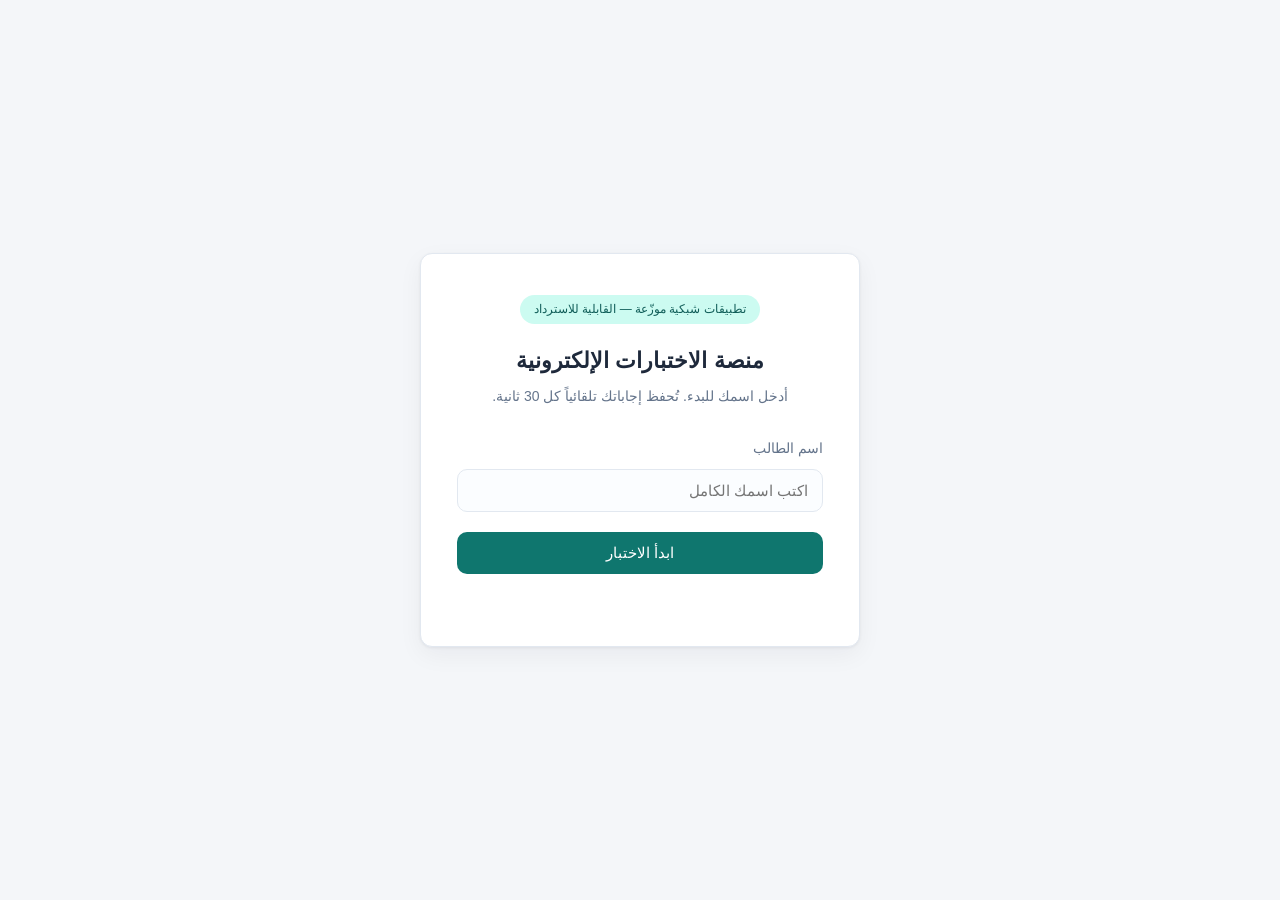
==== UI/index.html @ 99e1da8e "build project structure with database" ====
<!DOCTYPE html>
<html lang="ar" dir="rtl">
<head>
<meta charset="UTF-8" />
<meta name="viewport" content="width=device-width, initial-scale=1" />
<title>منصة الاختبارات الإلكترونية</title>
<style>
  :root {
    --bg: #f4f6f9;
    --surface: #ffffff;
    --border: #e2e8f0;
    --text: #1e293b;
    --muted: #64748b;
    --primary: #0f766e;
    --primary-soft: #ccfbf1;
    --primary-dark: #115e59;
    --accent: #1d4ed8;
    --ok: #15803d;
    --warn: #b45309;
    --err: #b91c1c;
    --radius: 12px;
    --shadow: 0 1px 3px rgba(15, 23, 42, .06), 0 8px 24px rgba(15, 23, 42, .05);
  }

  * { box-sizing: border-box; }

  body {
    margin: 0;
    background: var(--bg);
    color: var(--text);
    font-family: "Segoe UI", "Noto Sans Arabic", Tahoma, sans-serif;
    line-height: 1.7;
  }

  button { font-family: inherit; cursor: pointer; }
  .hidden { display: none !important; }

  /* ---------- Login screen ---------- */
  .login-wrap {
    min-height: 100vh;
    display: grid;
    place-items: center;
    padding: 24px;
  }
  .login-card {
    background: var(--surface);
    border: 1px solid var(--border);
    border-radius: var(--radius);
    box-shadow: var(--shadow);
    padding: 40px 36px;
    width: 100%;
    max-width: 440px;
    text-align: center;
  }
  .login-card h1 { font-size: 22px; margin: 0 0 6px; }
  .login-card p.sub { color: var(--muted); margin: 0 0 28px; font-size: 14px; }
  .badge-course {
    display: inline-block;
    background: var(--primary-soft);
    color: var(--primary-dark);
    border-radius: 999px;
    padding: 4px 14px;
    font-size: 12px;
    margin-bottom: 18px;
  }
  label.field { display: block; text-align: right; font-size: 14px; margin-bottom: 8px; color: var(--muted); }
  input[type="text"] {
    width: 100%;
    padding: 12px 14px;
    border: 1px solid var(--border);
    border-radius: 10px;
    font-size: 15px;
    font-family: inherit;
    background: #fbfdff;
    color: var(--text);
  }
  input[type="text"]:focus { outline: 2px solid var(--primary); outline-offset: 1px; border-color: transparent; }

  .btn {
    border: 1px solid transparent;
    border-radius: 10px;
    padding: 11px 20px;
    font-size: 15px;
    background: var(--primary);
    color: #fff;
    transition: background .15s ease, opacity .15s ease;
  }
  .btn:hover { background: var(--primary-dark); }
  .btn:disabled { opacity: .55; cursor: not-allowed; }
  .btn-block { width: 100%; margin-top: 20px; }
  .btn-ghost { background: var(--surface); color: var(--text); border-color: var(--border); }
  .btn-ghost:hover { background: #f1f5f9; }
  .btn-danger { background: #be123c; }
  .btn-danger:hover { background: #9f1239; }

  .form-error { color: var(--err); font-size: 13px; margin-top: 14px; min-height: 18px; }

  /* ---------- Page header ---------- */
  header.topbar {
    background: var(--surface);
    border-bottom: 1px solid var(--border);
    padding: 12px 24px;
    display: flex;
    align-items: center;
    gap: 16px;
    flex-wrap: wrap;
    position: sticky;
    top: 0;
    z-index: 10;
  }
  .topbar .title { font-weight: 700; font-size: 16px; }
  .topbar .who { color: var(--muted); font-size: 13px; }
  .topbar .spacer { flex: 1; }

  .timer {
    font-variant-numeric: tabular-nums;
    font-size: 18px;
    font-weight: 700;
    background: var(--primary-soft);
    color: var(--primary-dark);
    padding: 6px 16px;
    border-radius: 999px;
    letter-spacing: .5px;
  }
  .timer.warn { background: #fef3c7; color: var(--warn); }
  .timer.danger { background: #fee2e2; color: var(--err); }

  .save-status {
    font-size: 13px;
    padding: 6px 14px;
    border-radius: 999px;
    background: #f1f5f9;
    color: var(--muted);
    white-space: nowrap;
  }
  .save-status.saving { background: #eff6ff; color: var(--accent); }
  .save-status.saved  { background: #dcfce7; color: var(--ok); }
  .save-status.error  { background: #fee2e2; color: var(--err); }

  /* ---------- Exam layout ---------- */
  .layout {
    max-width: 1080px;
    margin: 24px auto;
    padding: 0 24px 48px;
    display: grid;
    grid-template-columns: 260px 1fr;
    gap: 24px;
    align-items: start;
  }
  .panel {
    background: var(--surface);
    border: 1px solid var(--border);
    border-radius: var(--radius);
    box-shadow: var(--shadow);
    padding: 22px;
  }
  .sidebar h3 { margin: 0 0 14px; font-size: 14px; color: var(--muted); font-weight: 600; }
  .nav-grid {
    display: grid;
    grid-template-columns: repeat(5, 1fr);
    gap: 8px;
  }
  .nav-btn {
    aspect-ratio: 1;
    border: 1px solid var(--border);
    background: #f8fafc;
    color: var(--muted);
    border-radius: 8px;
    font-size: 14px;
    font-weight: 600;
    display: grid;
    place-items: center;
  }
  .nav-btn:hover { border-color: var(--primary); }
  .nav-btn.answered { background: var(--primary-soft); color: var(--primary-dark); border-color: #99f6e4; }
  .nav-btn.current { outline: 2px solid var(--primary); outline-offset: 1px; }

  .legend { margin-top: 16px; font-size: 12.5px; color: var(--muted); display: grid; gap: 6px; }
  .legend span { display: flex; align-items: center; gap: 8px; }
  .dot { width: 12px; height: 12px; border-radius: 4px; border: 1px solid var(--border); display: inline-block; }
  .dot.answered { background: var(--primary-soft); border-color: #99f6e4; }
  .dot.empty { background: #f8fafc; }

  .progress-line { margin-top: 18px; font-size: 13px; color: var(--muted); }
  .bar { height: 6px; background: #eef2f7; border-radius: 999px; overflow: hidden; margin-top: 8px; }
  .bar > i { display: block; height: 100%; background: var(--primary); width: 0; transition: width .25s ease; }

  .q-head { display: flex; justify-content: space-between; align-items: baseline; margin-bottom: 10px; }
  .q-counter { font-size: 13px; color: var(--muted); }
  .q-text { font-size: 19px; font-weight: 600; margin: 0 0 22px; }

  .options { display: grid; gap: 10px; }
  .option {
    display: flex;
    align-items: center;
    gap: 12px;
    border: 1px solid var(--border);
    border-radius: 10px;
    padding: 13px 16px;
    background: #fcfdfe;
    cursor: pointer;
    transition: border-color .15s ease, background .15s ease;
  }
  .option:hover { border-color: var(--primary); background: #f8fffe; }
  .option input { accent-color: var(--primary); width: 17px; height: 17px; cursor: pointer; }
  .option .key {
    width: 26px; height: 26px;
    border-radius: 7px;
    background: #eef2f7;
    color: var(--muted);
    display: grid; place-items: center;
    font-size: 13px; font-weight: 700;
  }
  .option.selected { border-color: var(--primary); background: #f0fdfa; }
  .option.selected .key { background: var(--primary); color: #fff; }

  .q-actions {
    display: flex;
    gap: 10px;
    margin-top: 26px;
    padding-top: 20px;
    border-top: 1px solid var(--border);
    flex-wrap: wrap;
  }
  .q-actions .spacer { flex: 1; }

  /* ---------- Result ---------- */
  .result-wrap { min-height: 100vh; display: grid; place-items: center; padding: 24px; }
  .result-card { max-width: 460px; width: 100%; text-align: center; }
  .score-ring {
    width: 150px; height: 150px;
    margin: 8px auto 18px;
    border-radius: 50%;
    display: grid; place-items: center;
    background: conic-gradient(var(--primary) var(--pct, 0%), #eef2f7 0);
  }
  .score-ring > div {
    width: 118px; height: 118px;
    background: var(--surface);
    border-radius: 50%;
    display: grid; place-items: center;
    font-size: 30px; font-weight: 700;
    color: var(--primary-dark);
  }
  .result-lines { color: var(--muted); font-size: 14.5px; display: grid; gap: 4px; margin-bottom: 24px; }
  .result-lines b { color: var(--text); }

  .toast {
    position: fixed;
    bottom: 22px;
    inset-inline-start: 22px;
    background: #0f172a;
    color: #fff;
    padding: 11px 18px;
    border-radius: 10px;
    font-size: 14px;
    opacity: 0;
    transform: translateY(8px);
    transition: opacity .2s ease, transform .2s ease;
    pointer-events: none;
    z-index: 50;
  }
  .toast.show { opacity: .95; transform: translateY(0); }

  @media (max-width: 820px) {
    .layout { grid-template-columns: 1fr; }
    .sidebar { order: 2; }
  }
</style>
</head>
<body>

<!-- ============ 1) Login screen ============ -->
<section id="screen-login" class="login-wrap">
  <div class="login-card">
    <div class="badge-course">تطبيقات شبكية موزّعة — القابلية للاسترداد</div>
    <h1>منصة الاختبارات الإلكترونية</h1>
    <p class="sub">أدخل اسمك للبدء. تُحفظ إجاباتك تلقائياً كل 30 ثانية.</p>

    <label class="field" for="student-name">اسم الطالب</label>
    <input type="text" id="student-name" placeholder="اكتب اسمك الكامل" autocomplete="off" />

    <button class="btn btn-block" id="btn-start">ابدأ الاختبار</button>
    <div class="form-error" id="login-error"></div>
  </div>
</section>

<!-- ============ 2) Exam screen ============ -->
<section id="screen-exam" class="hidden">
  <header class="topbar">
    <span class="title" id="exam-title">الاختبار</span>
    <span class="who" id="exam-student"></span>
    <span class="spacer"></span>
    <span class="save-status" id="save-status">— لم يبدأ الحفظ بعد</span>
    <span class="timer" id="timer">--:--</span>
  </header>

  <div class="layout">
    <aside class="panel sidebar">
      <h3>الأسئلة</h3>
      <div class="nav-grid" id="nav-grid"></div>
      <div class="legend">
        <span><i class="dot answered"></i> سؤال مُجاب</span>
        <span><i class="dot empty"></i> سؤال بلا إجابة</span>
      </div>
      <div class="progress-line">
        <span id="progress-text">0 من 0</span>
        <div class="bar"><i id="progress-bar"></i></div>
      </div>
      <button class="btn btn-ghost btn-block" id="btn-save-now">حفظ الآن</button>
    </aside>

    <main class="panel">
      <div class="q-head">
        <span class="q-counter" id="q-counter"></span>
      </div>
      <h2 class="q-text" id="q-text"></h2>
      <div class="options" id="options"></div>

      <div class="q-actions">
        <button class="btn btn-ghost" id="btn-prev">→ السابق</button>
        <button class="btn btn-ghost" id="btn-next">التالي ←</button>
        <span class="spacer"></span>
        <button class="btn btn-danger" id="btn-submit">تسليم الاختبار</button>
      </div>
    </main>
  </div>
</section>

<!-- ============ 3) Result screen ============ -->
<section id="screen-result" class="hidden result-wrap">
  <div class="panel result-card">
    <h1 style="font-size:20px;margin:0 0 4px;">تم تسليم الاختبار</h1>
    <p class="sub" style="color:var(--muted);margin:0 0 18px;font-size:14px;" id="result-student"></p>

    <div class="score-ring" id="score-ring"><div id="score-value">0%</div></div>

    <div class="result-lines">
      <span>الإجابات الصحيحة: <b id="res-correct">0</b> من <b id="res-total">0</b></span>
      <span>عدد الأسئلة المُجابة: <b id="res-answered">0</b></span>
      <span>وقت التسليم: <b id="res-time">—</b></span>
    </div>

    <button class="btn btn-ghost btn-block" id="btn-restart">العودة إلى البداية</button>
  </div>
</section>

<div class="toast" id="toast"></div>

<script>
/* =========================================================================
   منصة الاختبارات — المرحلة الأولى
   الحفظ التلقائي (Auto-Save) + ذاكرة محليّة + استعادة الإجابات بعد الانقطاع
   ========================================================================= */

const API_BASE      = '/api/v1';
const EXAM_ID       = 1;
const ATTEMPT_ID    = 1;
const AUTOSAVE_MS   = 30000;   // autosave every 30 seconds
const LS_KEY        = `exam_platform_attempt_${ATTEMPT_ID}`;

/* In-memory application state */
const state = {
  exam: null,
  index: 0,
  /* question_id -> { value: 'a'|'b'|'c'|'d', version: number, synced: boolean } */
  answers: {},
  studentName: '',
  deadline: null,      // timestamp (ms) of the exam deadline
  timerId: null,
  autosaveId: null,
  saving: false,
  submitted: false,
};

/* ---------------------- Helpers ---------------------- */

const $ = (id) => document.getElementById(id);

function showScreen(name) {
  ['login', 'exam', 'result'].forEach((s) => {
    $(`screen-${s}`).classList.toggle('hidden', s !== name);
  });
}

let toastTimer = null;
function toast(message) {
  const el = $('toast');
  el.textContent = message;
  el.classList.add('show');
  clearTimeout(toastTimer);
  toastTimer = setTimeout(() => el.classList.remove('show'), 2600);
}

async function api(path, options = {}) {
  const res = await fetch(path, {
    headers: { 'Content-Type': 'application/json' },
    ...options,
  });
  if (!res.ok) {
    let detail = `HTTP ${res.status}`;
    try { detail = (await res.json()).detail || detail; } catch (_) {}
    const err = new Error(detail);
    err.status = res.status;
    throw err;
  }
  return res.json();
}

/* ---------------------- Local cache ----------------------
   An immediate backup in the browser: if the network drops or the browser is
   closed suddenly, the answers stay stored locally and are sent to the server
   on the first successful connection.                                        */

function saveLocal() {
  try {
    localStorage.setItem(LS_KEY, JSON.stringify({
      answers: state.answers,
      studentName: state.studentName,
      deadline: state.deadline,
      savedAt: Date.now(),
    }));
  } catch (_) { /* the browser may block storage — we do not fail the exam over that */ }
}

function loadLocal() {
  try {
    return JSON.parse(localStorage.getItem(LS_KEY) || 'null');
  } catch (_) { return null; }
}

function clearLocal() {
  try { localStorage.removeItem(LS_KEY); } catch (_) {}
}

/* ---------------------- Save status indicator ---------------------- */

function setSaveStatus(kind, text) {
  const el = $('save-status');
  el.className = `save-status ${kind}`;
  el.textContent = text;
}

function pendingAnswers() {
  return Object.entries(state.answers)
    .filter(([, a]) => !a.synced && a.value)
    .map(([qid, a]) => ({
      question_id: Number(qid),
      selected_answer: a.value,
      version: a.version,
    }));
}

/* ---------------------- Autosave ---------------------- */

async function syncAnswers({ silent = false } = {}) {
  if (state.saving || state.submitted) return true;

  const payload = pendingAnswers();
  if (payload.length === 0) {
    if (!silent) setSaveStatus('saved', '✓ كل الإجابات محفوظة');
    return true;
  }

  state.saving = true;
  setSaveStatus('saving', '⏳ جاري الحفظ...');

  /* Capture the version sent for each question so an answer edited mid-request is not marked as saved */
  const sentVersions = Object.fromEntries(payload.map((a) => [a.question_id, a.version]));

  try {
    const res = await api(`${API_BASE}/attempts/${ATTEMPT_ID}/save`, {
      method: 'POST',
      body: JSON.stringify({ attempt_id: ATTEMPT_ID, answers: payload }),
    });

    for (const [qid, version] of Object.entries(sentVersions)) {
      const local = state.answers[qid];
      if (local && local.version === version) local.synced = true;
    }
    saveLocal();

    const time = new Date(res.server_time).toLocaleTimeString('ar-SY', {
      hour: '2-digit', minute: '2-digit', second: '2-digit',
    });
    setSaveStatus('saved', `✓ تم الحفظ (${res.saved_count}) — ${time}`);
    return true;
  } catch (err) {
    setSaveStatus('error', `⚠ فشل الحفظ — ${payload.length} إجابة بانتظار الإرسال`);
    console.warn('فشل الحفظ التلقائي:', err.message);
    return false;
  } finally {
    state.saving = false;
  }
}

function startAutoSave() {
  clearInterval(state.autosaveId);
  state.autosaveId = setInterval(() => syncAnswers({ silent: true }), AUTOSAVE_MS);
}

/* One last send attempt when the tab is closed or the page is refreshed */
function flushOnExit() {
  const payload = pendingAnswers();
  if (payload.length === 0 || state.submitted) return;
  const body = new Blob(
    [JSON.stringify({ attempt_id: ATTEMPT_ID, answers: payload })],
    { type: 'application/json' }
  );
  navigator.sendBeacon(`${API_BASE}/attempts/${ATTEMPT_ID}/save`, body);
}

/* ---------------------- Loading the exam and restoring answers ---------------------- */

async function startExam() {
  const name = $('student-name').value.trim();
  if (!name) {
    $('login-error').textContent = 'الرجاء إدخال اسم الطالب.';
    return;
  }

  const btn = $('btn-start');
  btn.disabled = true;
  btn.textContent = 'جاري التحضير...';
  $('login-error').textContent = '';

  try {
    /* One call: seeds the demo data if needed, stores the name, returns the ids */
    const session = await api(`${API_BASE}/students/demo-login`, {
      method: 'POST',
      body: JSON.stringify({ name }),
    });
    state.exam = await api(`${API_BASE}/exams/${session.exam_id}`);
    state.studentName = session.student_name;

    const cached = loadLocal();
    state.answers = (cached && cached.answers) || {};

    /* Restore the answers from the server and merge them with the local copy */
    let serverState = null;
    try {
      serverState = await api(`${API_BASE}/attempts/${ATTEMPT_ID}/answers`);
      mergeServerAnswers(serverState.answers);
    } catch (err) {
      toast('تعذّر جلب الإجابات من الخادم — تم استخدام النسخة المحليّة.');
    }

    /* If the attempt was already submitted, show the result straight away */
    if (serverState && serverState.is_submitted) {
      const result = await api(`${API_BASE}/attempts/${ATTEMPT_ID}/result`);
      clearLocal();
      showResult(result);
      return;
    }

    /* Timer: fix the deadline once and store it, so refreshing no longer grants extra time */
    state.deadline = (cached && cached.deadline)
      || Date.now() + state.exam.duration_minutes * 60000;

    saveLocal();
    renderExam();
    showScreen('exam');
    startTimer();
    startAutoSave();

    const restored = Object.keys(state.answers).length;
    if (restored > 0) toast(`تمت استعادة ${restored} إجابة محفوظة.`);

    /* If local answers never reached the server, send them immediately */
    if (pendingAnswers().length > 0) syncAnswers();
    else setSaveStatus('saved', '✓ كل الإجابات محفوظة');
  } catch (err) {
    $('login-error').textContent = `تعذّر بدء الاختبار: ${err.message}`;
  } finally {
    btn.disabled = false;
    btn.textContent = 'ابدأ الاختبار';
  }
}

/* Merge server answers with the local ones: the newer version wins (higher version number) */
function mergeServerAnswers(serverAnswers) {
  for (const remote of serverAnswers) {
    if (!remote.selected_answer) continue;
    const local = state.answers[remote.question_id];
    if (!local || remote.version > local.version) {
      state.answers[remote.question_id] = {
        value: remote.selected_answer,
        version: remote.version,
        synced: true,
      };
    } else if (local.version === remote.version && local.value === remote.selected_answer) {
      local.synced = true;   // identical: no need to resend
    }
  }
}

/* ---------------------- Countdown timer ---------------------- */

function startTimer() {
  clearInterval(state.timerId);
  tickTimer();
  state.timerId = setInterval(tickTimer, 1000);
}

function tickTimer() {
  const remaining = Math.max(0, state.deadline - Date.now());
  const totalSeconds = Math.floor(remaining / 1000);
  const minutes = String(Math.floor(totalSeconds / 60)).padStart(2, '0');
  const seconds = String(totalSeconds % 60).padStart(2, '0');

  const el = $('timer');
  el.textContent = `${minutes}:${seconds}`;
  el.className = 'timer' + (totalSeconds <= 60 ? ' danger' : totalSeconds <= 300 ? ' warn' : '');

  if (remaining === 0) {
    clearInterval(state.timerId);
    toast('انتهى الوقت — يجري التسليم التلقائي.');
    submitExam({ auto: true });
  }
}

/* ---------------------- Rendering the questions ---------------------- */

function renderExam() {
  $('exam-title').textContent = state.exam.title;
  $('exam-student').textContent = `— ${state.studentName}`;
  renderNav();
  renderQuestion();
}

function renderNav() {
  const grid = $('nav-grid');
  grid.innerHTML = '';
  state.exam.questions.forEach((q, i) => {
    const btn = document.createElement('button');
    btn.className = 'nav-btn';
    btn.textContent = i + 1;
    if (state.answers[q.id] && state.answers[q.id].value) btn.classList.add('answered');
    if (i === state.index) btn.classList.add('current');
    btn.addEventListener('click', () => { state.index = i; renderQuestion(); renderNav(); });
    grid.appendChild(btn);
  });

  const total = state.exam.questions.length;
  const answered = state.exam.questions.filter((q) => state.answers[q.id]?.value).length;
  $('progress-text').textContent = `أجبت عن ${answered} من ${total}`;
  $('progress-bar').style.width = `${total ? (answered / total) * 100 : 0}%`;
}

function renderQuestion() {
  const questions = state.exam.questions;
  const q = questions[state.index];

  $('q-counter').textContent = `السؤال ${state.index + 1} من ${questions.length}`;
  $('q-text').textContent = q.text;

  const box = $('options');
  box.innerHTML = '';
  const current = state.answers[q.id]?.value;

  for (const key of ['a', 'b', 'c', 'd']) {
    const label = document.createElement('label');
    label.className = 'option' + (current === key ? ' selected' : '');

    const radio = document.createElement('input');
    radio.type = 'radio';
    radio.name = `q_${q.id}`;
    radio.value = key;
    radio.checked = current === key;
    radio.addEventListener('change', () => selectAnswer(q.id, key));

    const badge = document.createElement('span');
    badge.className = 'key';
    badge.textContent = { a: 'أ', b: 'ب', c: 'ج', d: 'د' }[key];

    const text = document.createElement('span');
    text.textContent = q.options[key];

    label.append(radio, badge, text);
    box.appendChild(label);
  }

  $('btn-prev').disabled = state.index === 0;
  $('btn-next').disabled = state.index === questions.length - 1;
}

/* Selecting an answer: bump the version number and mark it unsaved until it reaches the server */
function selectAnswer(questionId, value) {
  const previous = state.answers[questionId];
  state.answers[questionId] = {
    value,
    version: (previous?.version || 0) + 1,
    synced: false,
  };
  saveLocal();
  setSaveStatus('', `● ${pendingAnswers().length} إجابة بانتظار الحفظ`);
  renderQuestion();
  renderNav();
}

/* ---------------------- Submission and result ---------------------- */

async function submitExam({ auto = false } = {}) {
  if (state.submitted) return;

  const total = state.exam.questions.length;
  const answered = state.exam.questions.filter((q) => state.answers[q.id]?.value).length;

  if (!auto) {
    const message = answered < total
      ? `لم تُجب عن ${total - answered} سؤال. هل تريد التسليم على أي حال؟`
      : 'هل تريد تسليم الاختبار؟';
    if (!confirm(message)) return;
  }

  const btn = $('btn-submit');
  btn.disabled = true;
  btn.textContent = 'جاري التسليم...';

  /* Do not submit before making sure the latest answers reached the server */
  const flushed = await syncAnswers();
  if (!flushed && !confirm('تعذّر حفظ بعض الإجابات. المتابعة قد تُفقدها — هل تريد التسليم؟')) {
    btn.disabled = false;
    btn.textContent = 'تسليم الاختبار';
    return;
  }

  try {
    const result = await api(`${API_BASE}/attempts/${ATTEMPT_ID}/submit`, { method: 'POST' });
    state.submitted = true;
    clearInterval(state.timerId);
    clearInterval(state.autosaveId);
    clearLocal();
    showResult(result);
  } catch (err) {
    toast(`تعذّر التسليم: ${err.message}`);
    btn.disabled = false;
    btn.textContent = 'تسليم الاختبار';
  }
}

function showResult(result) {
  state.submitted = true;
  $('result-student').textContent = state.studentName ? `الطالب: ${state.studentName}` : '';
  $('res-correct').textContent = result.correct_count;
  $('res-total').textContent = result.total_questions;
  $('res-answered').textContent = result.answered_count;
  $('res-time').textContent = result.finished_at
    ? new Date(result.finished_at).toLocaleString('ar-SY')
    : '—';

  $('score-value').textContent = `${result.percentage}%`;
  $('score-ring').style.setProperty('--pct', `${result.percentage}%`);

  showScreen('result');
}

/* ---------------------- Event wiring ---------------------- */

$('btn-start').addEventListener('click', startExam);
$('student-name').addEventListener('keydown', (e) => { if (e.key === 'Enter') startExam(); });

$('btn-prev').addEventListener('click', () => {
  if (state.index > 0) { state.index--; renderQuestion(); renderNav(); }
});
$('btn-next').addEventListener('click', () => {
  if (state.index < state.exam.questions.length - 1) { state.index++; renderQuestion(); renderNav(); }
});

$('btn-save-now').addEventListener('click', () => syncAnswers());
$('btn-submit').addEventListener('click', () => submitExam());
$('btn-restart').addEventListener('click', () => location.reload());

/* Network signals: resume saving as soon as the connection is back */
window.addEventListener('online', () => {
  toast('عاد الاتصال — تجري إعادة المزامنة.');
  syncAnswers();
});
window.addEventListener('offline', () => {
  setSaveStatus('error', '⚠ لا يوجد اتصال — الإجابات محفوظة محليّاً');
});

/* Save when the page is hidden or closed */
document.addEventListener('visibilitychange', () => {
  if (document.visibilityState === 'hidden') flushOnExit();
});
window.addEventListener('pagehide', flushOnExit);

/* Restore the student name if one exists from a previous session */
const cachedStart = loadLocal();
if (cachedStart && cachedStart.studentName) {
  $('student-name').value = cachedStart.studentName;
}
</script>
</body>
</html>
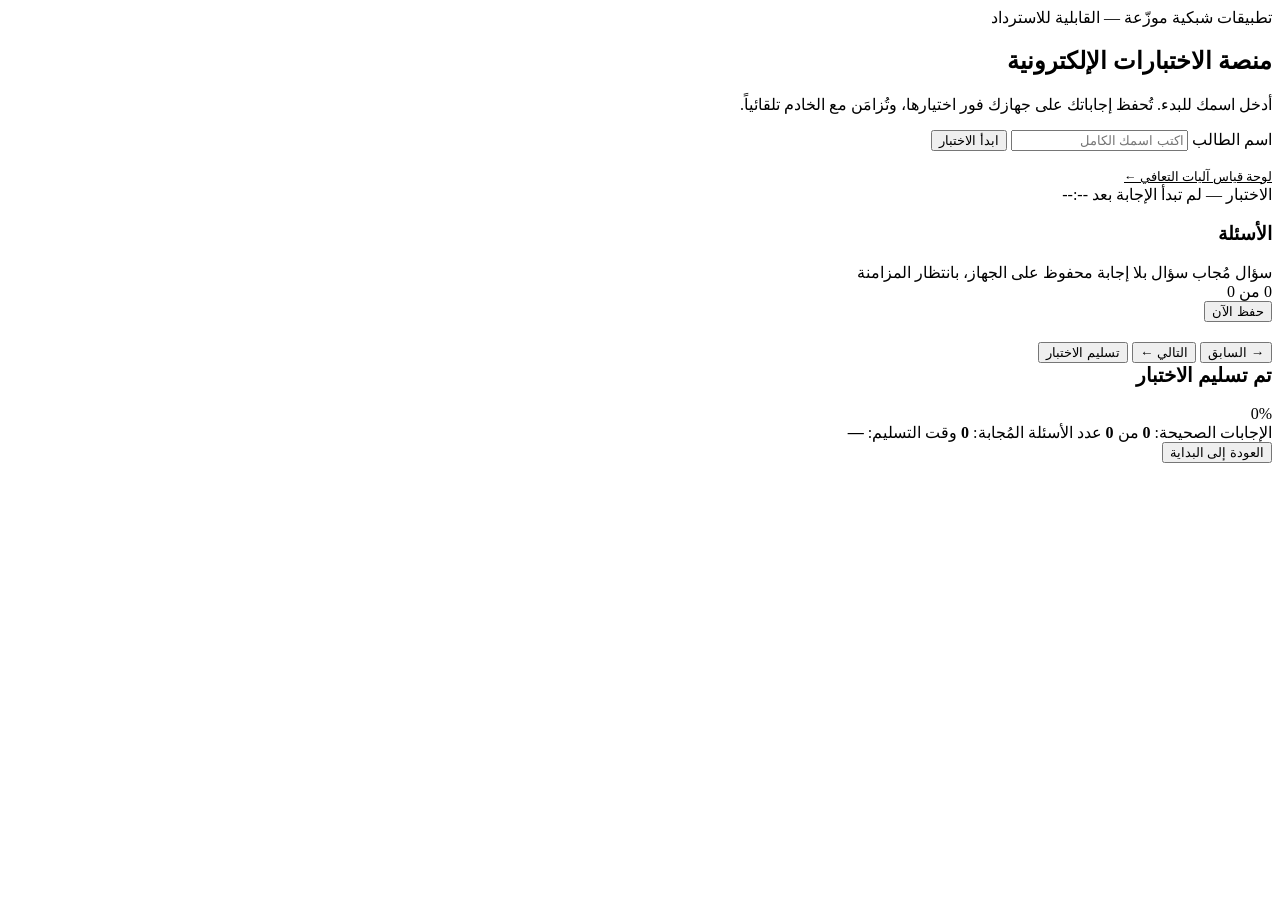
==== commit 7ed5b0f6: "new UI edits" ====
--- a/UI/index.html
+++ b/UI/index.html
@@ -4,269 +4,13 @@
 <meta charset="UTF-8" />
 <meta name="viewport" content="width=device-width, initial-scale=1" />
 <title>منصة الاختبارات الإلكترونية</title>
-<style>
-  :root {
-    --bg: #f4f6f9;
-    --surface: #ffffff;
-    --border: #e2e8f0;
-    --text: #1e293b;
-    --muted: #64748b;
-    --primary: #0f766e;
-    --primary-soft: #ccfbf1;
-    --primary-dark: #115e59;
-    --accent: #1d4ed8;
-    --ok: #15803d;
-    --warn: #b45309;
-    --err: #b91c1c;
-    --radius: 12px;
-    --shadow: 0 1px 3px rgba(15, 23, 42, .06), 0 8px 24px rgba(15, 23, 42, .05);
-  }
 
-  * { box-sizing: border-box; }
-
-  body {
-    margin: 0;
-    background: var(--bg);
-    color: var(--text);
-    font-family: "Segoe UI", "Noto Sans Arabic", Tahoma, sans-serif;
-    line-height: 1.7;
-  }
-
-  button { font-family: inherit; cursor: pointer; }
-  .hidden { display: none !important; }
-
-  /* ---------- Login screen ---------- */
-  .login-wrap {
-    min-height: 100vh;
-    display: grid;
-    place-items: center;
-    padding: 24px;
-  }
-  .login-card {
-    background: var(--surface);
-    border: 1px solid var(--border);
-    border-radius: var(--radius);
-    box-shadow: var(--shadow);
-    padding: 40px 36px;
-    width: 100%;
-    max-width: 440px;
-    text-align: center;
-  }
-  .login-card h1 { font-size: 22px; margin: 0 0 6px; }
-  .login-card p.sub { color: var(--muted); margin: 0 0 28px; font-size: 14px; }
-  .badge-course {
-    display: inline-block;
-    background: var(--primary-soft);
-    color: var(--primary-dark);
-    border-radius: 999px;
-    padding: 4px 14px;
-    font-size: 12px;
-    margin-bottom: 18px;
-  }
-  label.field { display: block; text-align: right; font-size: 14px; margin-bottom: 8px; color: var(--muted); }
-  input[type="text"] {
-    width: 100%;
-    padding: 12px 14px;
-    border: 1px solid var(--border);
-    border-radius: 10px;
-    font-size: 15px;
-    font-family: inherit;
-    background: #fbfdff;
-    color: var(--text);
-  }
-  input[type="text"]:focus { outline: 2px solid var(--primary); outline-offset: 1px; border-color: transparent; }
-
-  .btn {
-    border: 1px solid transparent;
-    border-radius: 10px;
-    padding: 11px 20px;
-    font-size: 15px;
-    background: var(--primary);
-    color: #fff;
-    transition: background .15s ease, opacity .15s ease;
-  }
-  .btn:hover { background: var(--primary-dark); }
-  .btn:disabled { opacity: .55; cursor: not-allowed; }
-  .btn-block { width: 100%; margin-top: 20px; }
-  .btn-ghost { background: var(--surface); color: var(--text); border-color: var(--border); }
-  .btn-ghost:hover { background: #f1f5f9; }
-  .btn-danger { background: #be123c; }
-  .btn-danger:hover { background: #9f1239; }
-
-  .form-error { color: var(--err); font-size: 13px; margin-top: 14px; min-height: 18px; }
-
-  /* ---------- Page header ---------- */
-  header.topbar {
-    background: var(--surface);
-    border-bottom: 1px solid var(--border);
-    padding: 12px 24px;
-    display: flex;
-    align-items: center;
-    gap: 16px;
-    flex-wrap: wrap;
-    position: sticky;
-    top: 0;
-    z-index: 10;
-  }
-  .topbar .title { font-weight: 700; font-size: 16px; }
-  .topbar .who { color: var(--muted); font-size: 13px; }
-  .topbar .spacer { flex: 1; }
-
-  .timer {
-    font-variant-numeric: tabular-nums;
-    font-size: 18px;
-    font-weight: 700;
-    background: var(--primary-soft);
-    color: var(--primary-dark);
-    padding: 6px 16px;
-    border-radius: 999px;
-    letter-spacing: .5px;
-  }
-  .timer.warn { background: #fef3c7; color: var(--warn); }
-  .timer.danger { background: #fee2e2; color: var(--err); }
-
-  .save-status {
-    font-size: 13px;
-    padding: 6px 14px;
-    border-radius: 999px;
-    background: #f1f5f9;
-    color: var(--muted);
-    white-space: nowrap;
-  }
-  .save-status.saving { background: #eff6ff; color: var(--accent); }
-  .save-status.saved  { background: #dcfce7; color: var(--ok); }
-  .save-status.error  { background: #fee2e2; color: var(--err); }
-
-  /* ---------- Exam layout ---------- */
-  .layout {
-    max-width: 1080px;
-    margin: 24px auto;
-    padding: 0 24px 48px;
-    display: grid;
-    grid-template-columns: 260px 1fr;
-    gap: 24px;
-    align-items: start;
-  }
-  .panel {
-    background: var(--surface);
-    border: 1px solid var(--border);
-    border-radius: var(--radius);
-    box-shadow: var(--shadow);
-    padding: 22px;
-  }
-  .sidebar h3 { margin: 0 0 14px; font-size: 14px; color: var(--muted); font-weight: 600; }
-  .nav-grid {
-    display: grid;
-    grid-template-columns: repeat(5, 1fr);
-    gap: 8px;
-  }
-  .nav-btn {
-    aspect-ratio: 1;
-    border: 1px solid var(--border);
-    background: #f8fafc;
-    color: var(--muted);
-    border-radius: 8px;
-    font-size: 14px;
-    font-weight: 600;
-    display: grid;
-    place-items: center;
-  }
-  .nav-btn:hover { border-color: var(--primary); }
-  .nav-btn.answered { background: var(--primary-soft); color: var(--primary-dark); border-color: #99f6e4; }
-  .nav-btn.current { outline: 2px solid var(--primary); outline-offset: 1px; }
-
-  .legend { margin-top: 16px; font-size: 12.5px; color: var(--muted); display: grid; gap: 6px; }
-  .legend span { display: flex; align-items: center; gap: 8px; }
-  .dot { width: 12px; height: 12px; border-radius: 4px; border: 1px solid var(--border); display: inline-block; }
-  .dot.answered { background: var(--primary-soft); border-color: #99f6e4; }
-  .dot.empty { background: #f8fafc; }
-
-  .progress-line { margin-top: 18px; font-size: 13px; color: var(--muted); }
-  .bar { height: 6px; background: #eef2f7; border-radius: 999px; overflow: hidden; margin-top: 8px; }
-  .bar > i { display: block; height: 100%; background: var(--primary); width: 0; transition: width .25s ease; }
-
-  .q-head { display: flex; justify-content: space-between; align-items: baseline; margin-bottom: 10px; }
-  .q-counter { font-size: 13px; color: var(--muted); }
-  .q-text { font-size: 19px; font-weight: 600; margin: 0 0 22px; }
-
-  .options { display: grid; gap: 10px; }
-  .option {
-    display: flex;
-    align-items: center;
-    gap: 12px;
-    border: 1px solid var(--border);
-    border-radius: 10px;
-    padding: 13px 16px;
-    background: #fcfdfe;
-    cursor: pointer;
-    transition: border-color .15s ease, background .15s ease;
-  }
-  .option:hover { border-color: var(--primary); background: #f8fffe; }
-  .option input { accent-color: var(--primary); width: 17px; height: 17px; cursor: pointer; }
-  .option .key {
-    width: 26px; height: 26px;
-    border-radius: 7px;
-    background: #eef2f7;
-    color: var(--muted);
-    display: grid; place-items: center;
-    font-size: 13px; font-weight: 700;
-  }
-  .option.selected { border-color: var(--primary); background: #f0fdfa; }
-  .option.selected .key { background: var(--primary); color: #fff; }
-
-  .q-actions {
-    display: flex;
-    gap: 10px;
-    margin-top: 26px;
-    padding-top: 20px;
-    border-top: 1px solid var(--border);
-    flex-wrap: wrap;
-  }
-  .q-actions .spacer { flex: 1; }
-
-  /* ---------- Result ---------- */
-  .result-wrap { min-height: 100vh; display: grid; place-items: center; padding: 24px; }
-  .result-card { max-width: 460px; width: 100%; text-align: center; }
-  .score-ring {
-    width: 150px; height: 150px;
-    margin: 8px auto 18px;
-    border-radius: 50%;
-    display: grid; place-items: center;
-    background: conic-gradient(var(--primary) var(--pct, 0%), #eef2f7 0);
-  }
-  .score-ring > div {
-    width: 118px; height: 118px;
-    background: var(--surface);
-    border-radius: 50%;
-    display: grid; place-items: center;
-    font-size: 30px; font-weight: 700;
-    color: var(--primary-dark);
-  }
-  .result-lines { color: var(--muted); font-size: 14.5px; display: grid; gap: 4px; margin-bottom: 24px; }
-  .result-lines b { color: var(--text); }
-
-  .toast {
-    position: fixed;
-    bottom: 22px;
-    inset-inline-start: 22px;
-    background: #0f172a;
-    color: #fff;
-    padding: 11px 18px;
-    border-radius: 10px;
-    font-size: 14px;
-    opacity: 0;
-    transform: translateY(8px);
-    transition: opacity .2s ease, transform .2s ease;
-    pointer-events: none;
-    z-index: 50;
-  }
-  .toast.show { opacity: .95; transform: translateY(0); }
-
-  @media (max-width: 820px) {
-    .layout { grid-template-columns: 1fr; }
-    .sidebar { order: 2; }
-  }
-</style>
+<!-- المسارات مطلقة عمداً: الصفحة تُخدَم على الجذر / لا على /static/index.html،
+     فالمسار النسبي يُحلّ إلى /css/... ويعطي 404. -->
+<link rel="stylesheet" href="/static/css/tokens.css" />
+<link rel="stylesheet" href="/static/css/base.css" />
+<link rel="stylesheet" href="/static/css/layout.css" />
+<link rel="stylesheet" href="/static/css/components.css" />
 </head>
 <body>
 
@@ -275,13 +19,17 @@
   <div class="login-card">
     <div class="badge-course">تطبيقات شبكية موزّعة — القابلية للاسترداد</div>
     <h1>منصة الاختبارات الإلكترونية</h1>
-    <p class="sub">أدخل اسمك للبدء. تُحفظ إجاباتك تلقائياً كل 30 ثانية.</p>
+    <p class="sub">أدخل اسمك للبدء. تُحفظ إجاباتك على جهازك فور اختيارها، وتُزامَن مع الخادم تلقائياً.</p>
 
     <label class="field" for="student-name">اسم الطالب</label>
     <input type="text" id="student-name" placeholder="اكتب اسمك الكامل" autocomplete="off" />
 
     <button class="btn btn-block" id="btn-start">ابدأ الاختبار</button>
     <div class="form-error" id="login-error"></div>
+
+    <p class="sub" style="margin:18px 0 0;font-size:12.5px;">
+      <a href="/static/dashboard.html" style="color:var(--muted);">لوحة قياس آليات التعافي ←</a>
+    </p>
   </div>
 </section>
 
@@ -291,7 +39,7 @@
     <span class="title" id="exam-title">الاختبار</span>
     <span class="who" id="exam-student"></span>
     <span class="spacer"></span>
-    <span class="save-status" id="save-status">— لم يبدأ الحفظ بعد</span>
+    <span class="save-status" id="save-status">— لم تبدأ الإجابة بعد</span>
     <span class="timer" id="timer">--:--</span>
   </header>
 
@@ -302,6 +50,7 @@
       <div class="legend">
         <span><i class="dot answered"></i> سؤال مُجاب</span>
         <span><i class="dot empty"></i> سؤال بلا إجابة</span>
+        <span><i class="dot pending"></i> محفوظ على الجهاز، بانتظار المزامنة</span>
       </div>
       <div class="progress-line">
         <span id="progress-text">0 من 0</span>
@@ -347,450 +96,7 @@
 
 <div class="toast" id="toast"></div>
 
-<script>
-/* =========================================================================
-   منصة الاختبارات — المرحلة الأولى
-   الحفظ التلقائي (Auto-Save) + ذاكرة محليّة + استعادة الإجابات بعد الانقطاع
-   ========================================================================= */
-
-const API_BASE      = '/api/v1';
-const EXAM_ID       = 1;
-const ATTEMPT_ID    = 1;
-const AUTOSAVE_MS   = 30000;   // autosave every 30 seconds
-const LS_KEY        = `exam_platform_attempt_${ATTEMPT_ID}`;
-
-/* In-memory application state */
-const state = {
-  exam: null,
-  index: 0,
-  /* question_id -> { value: 'a'|'b'|'c'|'d', version: number, synced: boolean } */
-  answers: {},
-  studentName: '',
-  deadline: null,      // timestamp (ms) of the exam deadline
-  timerId: null,
-  autosaveId: null,
-  saving: false,
-  submitted: false,
-};
-
-/* ---------------------- Helpers ---------------------- */
-
-const $ = (id) => document.getElementById(id);
-
-function showScreen(name) {
-  ['login', 'exam', 'result'].forEach((s) => {
-    $(`screen-${s}`).classList.toggle('hidden', s !== name);
-  });
-}
-
-let toastTimer = null;
-function toast(message) {
-  const el = $('toast');
-  el.textContent = message;
-  el.classList.add('show');
-  clearTimeout(toastTimer);
-  toastTimer = setTimeout(() => el.classList.remove('show'), 2600);
-}
-
-async function api(path, options = {}) {
-  const res = await fetch(path, {
-    headers: { 'Content-Type': 'application/json' },
-    ...options,
-  });
-  if (!res.ok) {
-    let detail = `HTTP ${res.status}`;
-    try { detail = (await res.json()).detail || detail; } catch (_) {}
-    const err = new Error(detail);
-    err.status = res.status;
-    throw err;
-  }
-  return res.json();
-}
-
-/* ---------------------- Local cache ----------------------
-   An immediate backup in the browser: if the network drops or the browser is
-   closed suddenly, the answers stay stored locally and are sent to the server
-   on the first successful connection.                                        */
-
-function saveLocal() {
-  try {
-    localStorage.setItem(LS_KEY, JSON.stringify({
-      answers: state.answers,
-      studentName: state.studentName,
-      deadline: state.deadline,
-      savedAt: Date.now(),
-    }));
-  } catch (_) { /* the browser may block storage — we do not fail the exam over that */ }
-}
-
-function loadLocal() {
-  try {
-    return JSON.parse(localStorage.getItem(LS_KEY) || 'null');
-  } catch (_) { return null; }
-}
-
-function clearLocal() {
-  try { localStorage.removeItem(LS_KEY); } catch (_) {}
-}
-
-/* ---------------------- Save status indicator ---------------------- */
-
-function setSaveStatus(kind, text) {
-  const el = $('save-status');
-  el.className = `save-status ${kind}`;
-  el.textContent = text;
-}
-
-function pendingAnswers() {
-  return Object.entries(state.answers)
-    .filter(([, a]) => !a.synced && a.value)
-    .map(([qid, a]) => ({
-      question_id: Number(qid),
-      selected_answer: a.value,
-      version: a.version,
-    }));
-}
-
-/* ---------------------- Autosave ---------------------- */
-
-async function syncAnswers({ silent = false } = {}) {
-  if (state.saving || state.submitted) return true;
-
-  const payload = pendingAnswers();
-  if (payload.length === 0) {
-    if (!silent) setSaveStatus('saved', '✓ كل الإجابات محفوظة');
-    return true;
-  }
-
-  state.saving = true;
-  setSaveStatus('saving', '⏳ جاري الحفظ...');
-
-  /* Capture the version sent for each question so an answer edited mid-request is not marked as saved */
-  const sentVersions = Object.fromEntries(payload.map((a) => [a.question_id, a.version]));
-
-  try {
-    const res = await api(`${API_BASE}/attempts/${ATTEMPT_ID}/save`, {
-      method: 'POST',
-      body: JSON.stringify({ attempt_id: ATTEMPT_ID, answers: payload }),
-    });
-
-    for (const [qid, version] of Object.entries(sentVersions)) {
-      const local = state.answers[qid];
-      if (local && local.version === version) local.synced = true;
-    }
-    saveLocal();
-
-    const time = new Date(res.server_time).toLocaleTimeString('ar-SY', {
-      hour: '2-digit', minute: '2-digit', second: '2-digit',
-    });
-    setSaveStatus('saved', `✓ تم الحفظ (${res.saved_count}) — ${time}`);
-    return true;
-  } catch (err) {
-    setSaveStatus('error', `⚠ فشل الحفظ — ${payload.length} إجابة بانتظار الإرسال`);
-    console.warn('فشل الحفظ التلقائي:', err.message);
-    return false;
-  } finally {
-    state.saving = false;
-  }
-}
-
-function startAutoSave() {
-  clearInterval(state.autosaveId);
-  state.autosaveId = setInterval(() => syncAnswers({ silent: true }), AUTOSAVE_MS);
-}
-
-/* One last send attempt when the tab is closed or the page is refreshed */
-function flushOnExit() {
-  const payload = pendingAnswers();
-  if (payload.length === 0 || state.submitted) return;
-  const body = new Blob(
-    [JSON.stringify({ attempt_id: ATTEMPT_ID, answers: payload })],
-    { type: 'application/json' }
-  );
-  navigator.sendBeacon(`${API_BASE}/attempts/${ATTEMPT_ID}/save`, body);
-}
-
-/* ---------------------- Loading the exam and restoring answers ---------------------- */
-
-async function startExam() {
-  const name = $('student-name').value.trim();
-  if (!name) {
-    $('login-error').textContent = 'الرجاء إدخال اسم الطالب.';
-    return;
-  }
-
-  const btn = $('btn-start');
-  btn.disabled = true;
-  btn.textContent = 'جاري التحضير...';
-  $('login-error').textContent = '';
-
-  try {
-    /* One call: seeds the demo data if needed, stores the name, returns the ids */
-    const session = await api(`${API_BASE}/students/demo-login`, {
-      method: 'POST',
-      body: JSON.stringify({ name }),
-    });
-    state.exam = await api(`${API_BASE}/exams/${session.exam_id}`);
-    state.studentName = session.student_name;
-
-    const cached = loadLocal();
-    state.answers = (cached && cached.answers) || {};
-
-    /* Restore the answers from the server and merge them with the local copy */
-    let serverState = null;
-    try {
-      serverState = await api(`${API_BASE}/attempts/${ATTEMPT_ID}/answers`);
-      mergeServerAnswers(serverState.answers);
-    } catch (err) {
-      toast('تعذّر جلب الإجابات من الخادم — تم استخدام النسخة المحليّة.');
-    }
-
-    /* If the attempt was already submitted, show the result straight away */
-    if (serverState && serverState.is_submitted) {
-      const result = await api(`${API_BASE}/attempts/${ATTEMPT_ID}/result`);
-      clearLocal();
-      showResult(result);
-      return;
-    }
-
-    /* Timer: fix the deadline once and store it, so refreshing no longer grants extra time */
-    state.deadline = (cached && cached.deadline)
-      || Date.now() + state.exam.duration_minutes * 60000;
-
-    saveLocal();
-    renderExam();
-    showScreen('exam');
-    startTimer();
-    startAutoSave();
-
-    const restored = Object.keys(state.answers).length;
-    if (restored > 0) toast(`تمت استعادة ${restored} إجابة محفوظة.`);
-
-    /* If local answers never reached the server, send them immediately */
-    if (pendingAnswers().length > 0) syncAnswers();
-    else setSaveStatus('saved', '✓ كل الإجابات محفوظة');
-  } catch (err) {
-    $('login-error').textContent = `تعذّر بدء الاختبار: ${err.message}`;
-  } finally {
-    btn.disabled = false;
-    btn.textContent = 'ابدأ الاختبار';
-  }
-}
-
-/* Merge server answers with the local ones: the newer version wins (higher version number) */
-function mergeServerAnswers(serverAnswers) {
-  for (const remote of serverAnswers) {
-    if (!remote.selected_answer) continue;
-    const local = state.answers[remote.question_id];
-    if (!local || remote.version > local.version) {
-      state.answers[remote.question_id] = {
-        value: remote.selected_answer,
-        version: remote.version,
-        synced: true,
-      };
-    } else if (local.version === remote.version && local.value === remote.selected_answer) {
-      local.synced = true;   // identical: no need to resend
-    }
-  }
-}
-
-/* ---------------------- Countdown timer ---------------------- */
-
-function startTimer() {
-  clearInterval(state.timerId);
-  tickTimer();
-  state.timerId = setInterval(tickTimer, 1000);
-}
-
-function tickTimer() {
-  const remaining = Math.max(0, state.deadline - Date.now());
-  const totalSeconds = Math.floor(remaining / 1000);
-  const minutes = String(Math.floor(totalSeconds / 60)).padStart(2, '0');
-  const seconds = String(totalSeconds % 60).padStart(2, '0');
-
-  const el = $('timer');
-  el.textContent = `${minutes}:${seconds}`;
-  el.className = 'timer' + (totalSeconds <= 60 ? ' danger' : totalSeconds <= 300 ? ' warn' : '');
-
-  if (remaining === 0) {
-    clearInterval(state.timerId);
-    toast('انتهى الوقت — يجري التسليم التلقائي.');
-    submitExam({ auto: true });
-  }
-}
-
-/* ---------------------- Rendering the questions ---------------------- */
-
-function renderExam() {
-  $('exam-title').textContent = state.exam.title;
-  $('exam-student').textContent = `— ${state.studentName}`;
-  renderNav();
-  renderQuestion();
-}
-
-function renderNav() {
-  const grid = $('nav-grid');
-  grid.innerHTML = '';
-  state.exam.questions.forEach((q, i) => {
-    const btn = document.createElement('button');
-    btn.className = 'nav-btn';
-    btn.textContent = i + 1;
-    if (state.answers[q.id] && state.answers[q.id].value) btn.classList.add('answered');
-    if (i === state.index) btn.classList.add('current');
-    btn.addEventListener('click', () => { state.index = i; renderQuestion(); renderNav(); });
-    grid.appendChild(btn);
-  });
-
-  const total = state.exam.questions.length;
-  const answered = state.exam.questions.filter((q) => state.answers[q.id]?.value).length;
-  $('progress-text').textContent = `أجبت عن ${answered} من ${total}`;
-  $('progress-bar').style.width = `${total ? (answered / total) * 100 : 0}%`;
-}
-
-function renderQuestion() {
-  const questions = state.exam.questions;
-  const q = questions[state.index];
-
-  $('q-counter').textContent = `السؤال ${state.index + 1} من ${questions.length}`;
-  $('q-text').textContent = q.text;
-
-  const box = $('options');
-  box.innerHTML = '';
-  const current = state.answers[q.id]?.value;
-
-  for (const key of ['a', 'b', 'c', 'd']) {
-    const label = document.createElement('label');
-    label.className = 'option' + (current === key ? ' selected' : '');
-
-    const radio = document.createElement('input');
-    radio.type = 'radio';
-    radio.name = `q_${q.id}`;
-    radio.value = key;
-    radio.checked = current === key;
-    radio.addEventListener('change', () => selectAnswer(q.id, key));
-
-    const badge = document.createElement('span');
-    badge.className = 'key';
-    badge.textContent = { a: 'أ', b: 'ب', c: 'ج', d: 'د' }[key];
-
-    const text = document.createElement('span');
-    text.textContent = q.options[key];
-
-    label.append(radio, badge, text);
-    box.appendChild(label);
-  }
-
-  $('btn-prev').disabled = state.index === 0;
-  $('btn-next').disabled = state.index === questions.length - 1;
-}
-
-/* Selecting an answer: bump the version number and mark it unsaved until it reaches the server */
-function selectAnswer(questionId, value) {
-  const previous = state.answers[questionId];
-  state.answers[questionId] = {
-    value,
-    version: (previous?.version || 0) + 1,
-    synced: false,
-  };
-  saveLocal();
-  setSaveStatus('', `● ${pendingAnswers().length} إجابة بانتظار الحفظ`);
-  renderQuestion();
-  renderNav();
-}
-
-/* ---------------------- Submission and result ---------------------- */
-
-async function submitExam({ auto = false } = {}) {
-  if (state.submitted) return;
-
-  const total = state.exam.questions.length;
-  const answered = state.exam.questions.filter((q) => state.answers[q.id]?.value).length;
-
-  if (!auto) {
-    const message = answered < total
-      ? `لم تُجب عن ${total - answered} سؤال. هل تريد التسليم على أي حال؟`
-      : 'هل تريد تسليم الاختبار؟';
-    if (!confirm(message)) return;
-  }
-
-  const btn = $('btn-submit');
-  btn.disabled = true;
-  btn.textContent = 'جاري التسليم...';
-
-  /* Do not submit before making sure the latest answers reached the server */
-  const flushed = await syncAnswers();
-  if (!flushed && !confirm('تعذّر حفظ بعض الإجابات. المتابعة قد تُفقدها — هل تريد التسليم؟')) {
-    btn.disabled = false;
-    btn.textContent = 'تسليم الاختبار';
-    return;
-  }
-
-  try {
-    const result = await api(`${API_BASE}/attempts/${ATTEMPT_ID}/submit`, { method: 'POST' });
-    state.submitted = true;
-    clearInterval(state.timerId);
-    clearInterval(state.autosaveId);
-    clearLocal();
-    showResult(result);
-  } catch (err) {
-    toast(`تعذّر التسليم: ${err.message}`);
-    btn.disabled = false;
-    btn.textContent = 'تسليم الاختبار';
-  }
-}
-
-function showResult(result) {
-  state.submitted = true;
-  $('result-student').textContent = state.studentName ? `الطالب: ${state.studentName}` : '';
-  $('res-correct').textContent = result.correct_count;
-  $('res-total').textContent = result.total_questions;
-  $('res-answered').textContent = result.answered_count;
-  $('res-time').textContent = result.finished_at
-    ? new Date(result.finished_at).toLocaleString('ar-SY')
-    : '—';
-
-  $('score-value').textContent = `${result.percentage}%`;
-  $('score-ring').style.setProperty('--pct', `${result.percentage}%`);
-
-  showScreen('result');
-}
-
-/* ---------------------- Event wiring ---------------------- */
-
-$('btn-start').addEventListener('click', startExam);
-$('student-name').addEventListener('keydown', (e) => { if (e.key === 'Enter') startExam(); });
-
-$('btn-prev').addEventListener('click', () => {
-  if (state.index > 0) { state.index--; renderQuestion(); renderNav(); }
-});
-$('btn-next').addEventListener('click', () => {
-  if (state.index < state.exam.questions.length - 1) { state.index++; renderQuestion(); renderNav(); }
-});
-
-$('btn-save-now').addEventListener('click', () => syncAnswers());
-$('btn-submit').addEventListener('click', () => submitExam());
-$('btn-restart').addEventListener('click', () => location.reload());
-
-/* Network signals: resume saving as soon as the connection is back */
-window.addEventListener('online', () => {
-  toast('عاد الاتصال — تجري إعادة المزامنة.');
-  syncAnswers();
-});
-window.addEventListener('offline', () => {
-  setSaveStatus('error', '⚠ لا يوجد اتصال — الإجابات محفوظة محليّاً');
-});
-
-/* Save when the page is hidden or closed */
-document.addEventListener('visibilitychange', () => {
-  if (document.visibilityState === 'hidden') flushOnExit();
-});
-window.addEventListener('pagehide', flushOnExit);
-
-/* Restore the student name if one exists from a previous session */
-const cachedStart = loadLocal();
-if (cachedStart && cachedStart.studentName) {
-  $('student-name').value = cachedStart.studentName;
-}
-</script>
+<!-- وسم وحدة واحد: main.js يستورد البقية. -->
+<script type="module" src="/static/js/main.js"></script>
 </body>
 </html>
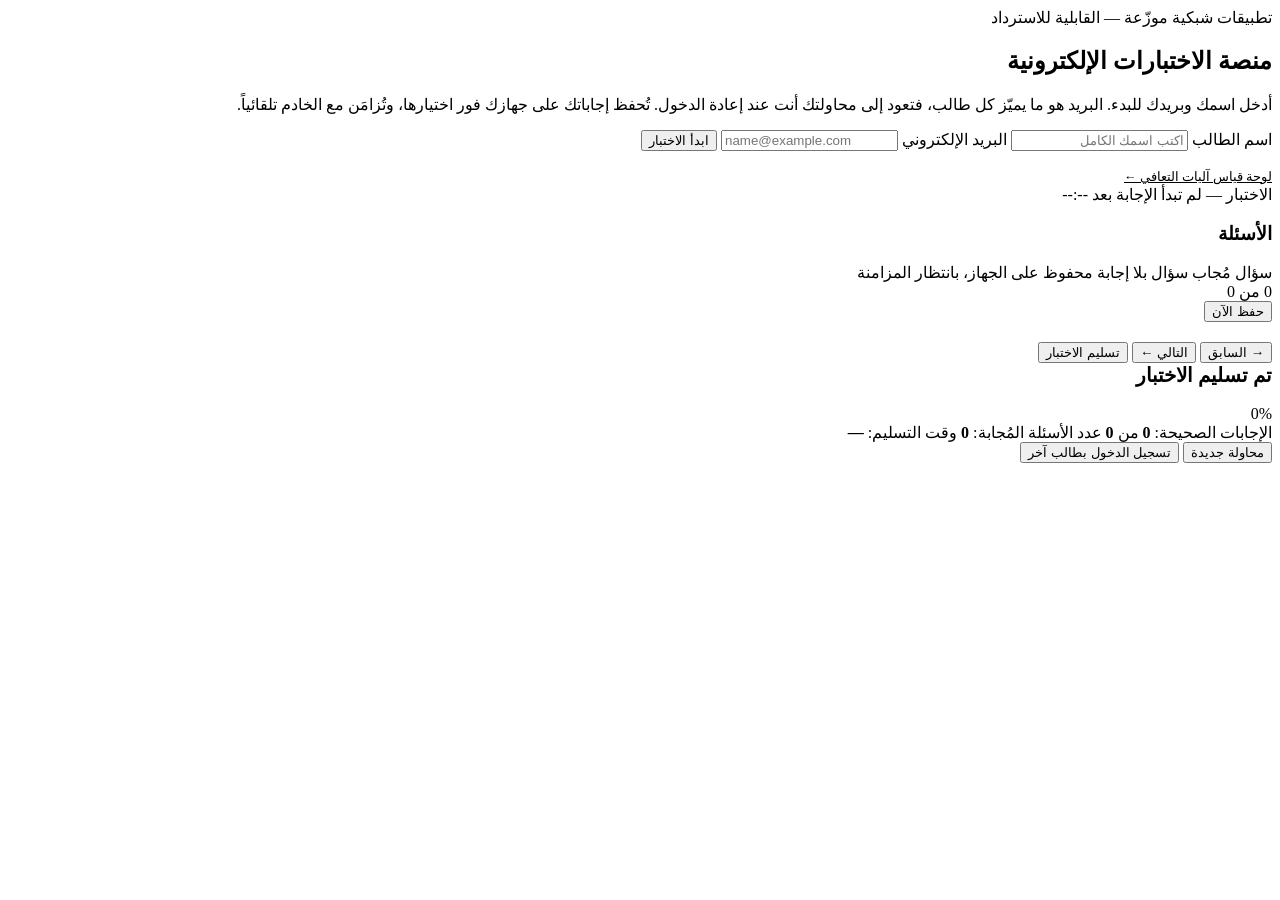
==== commit 6cfebfa4: "remove the demo data and change some docs string" ====
--- a/UI/index.html
+++ b/UI/index.html
@@ -5,8 +5,9 @@
 <meta name="viewport" content="width=device-width, initial-scale=1" />
 <title>منصة الاختبارات الإلكترونية</title>
 
-<!-- المسارات مطلقة عمداً: الصفحة تُخدَم على الجذر / لا على /static/index.html،
-     فالمسار النسبي يُحلّ إلى /css/... ويعطي 404. -->
+<!-- The paths are absolute on purpose: this page is served from the root / and
+     not from /static/index.html, so a relative path would resolve to /css/...
+     and 404. -->
 <link rel="stylesheet" href="/static/css/tokens.css" />
 <link rel="stylesheet" href="/static/css/base.css" />
 <link rel="stylesheet" href="/static/css/layout.css" />
@@ -19,10 +20,13 @@
   <div class="login-card">
     <div class="badge-course">تطبيقات شبكية موزّعة — القابلية للاسترداد</div>
     <h1>منصة الاختبارات الإلكترونية</h1>
-    <p class="sub">أدخل اسمك للبدء. تُحفظ إجاباتك على جهازك فور اختيارها، وتُزامَن مع الخادم تلقائياً.</p>
+    <p class="sub">أدخل اسمك وبريدك للبدء. البريد هو ما يميّز كل طالب، فتعود إلى محاولتك أنت عند إعادة الدخول. تُحفظ إجاباتك على جهازك فور اختيارها، وتُزامَن مع الخادم تلقائياً.</p>
 
     <label class="field" for="student-name">اسم الطالب</label>
     <input type="text" id="student-name" placeholder="اكتب اسمك الكامل" autocomplete="off" />
+
+    <label class="field" for="student-email">البريد الإلكتروني</label>
+    <input type="email" id="student-email" placeholder="name@example.com" autocomplete="off" dir="ltr" />
 
     <button class="btn btn-block" id="btn-start">ابدأ الاختبار</button>
     <div class="form-error" id="login-error"></div>
@@ -90,13 +94,14 @@
       <span>وقت التسليم: <b id="res-time">—</b></span>
     </div>
 
-    <button class="btn btn-ghost btn-block" id="btn-restart">العودة إلى البداية</button>
+    <button class="btn btn-ghost btn-block" id="btn-retry">محاولة جديدة</button>
+    <button class="btn btn-ghost btn-block" id="btn-signout">تسجيل الدخول بطالب آخر</button>
   </div>
 </section>
 
 <div class="toast" id="toast"></div>
 
-<!-- وسم وحدة واحد: main.js يستورد البقية. -->
+<!-- A single module tag: main.js imports the rest. -->
 <script type="module" src="/static/js/main.js"></script>
 </body>
 </html>
